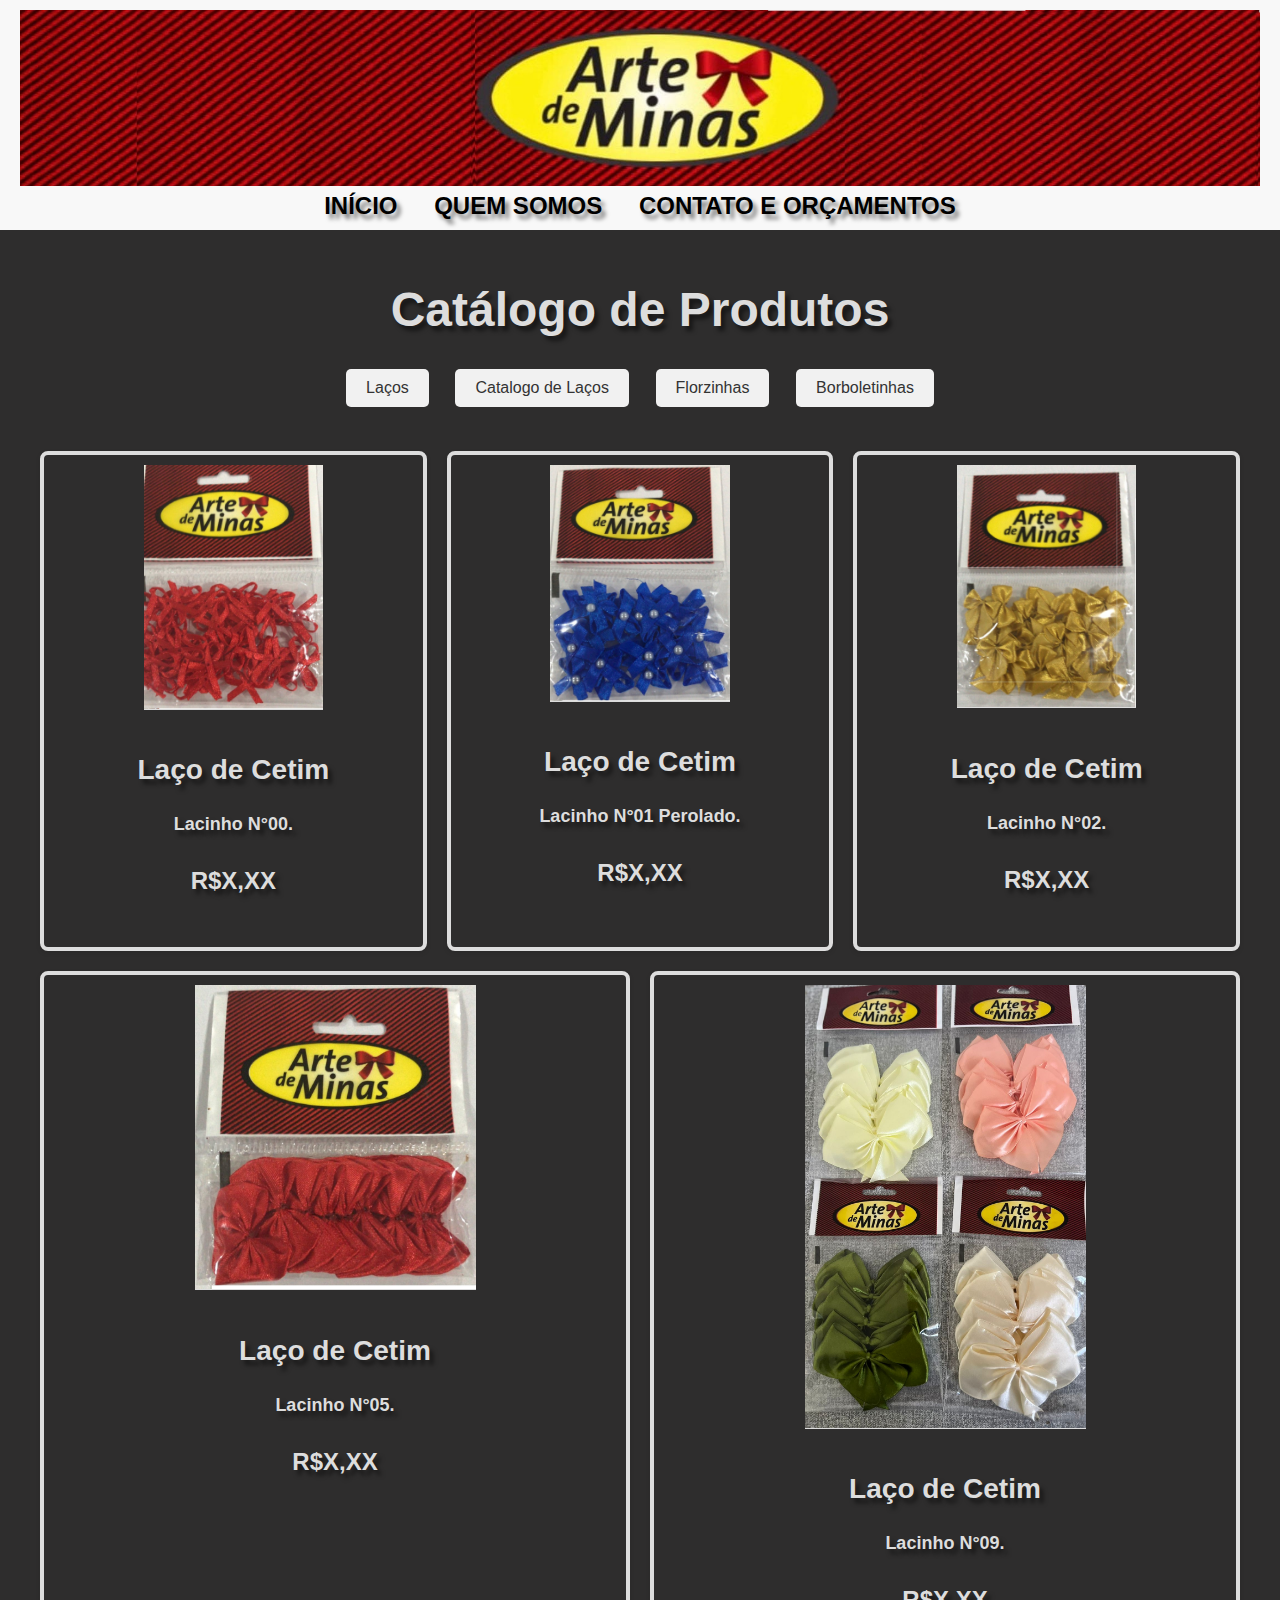
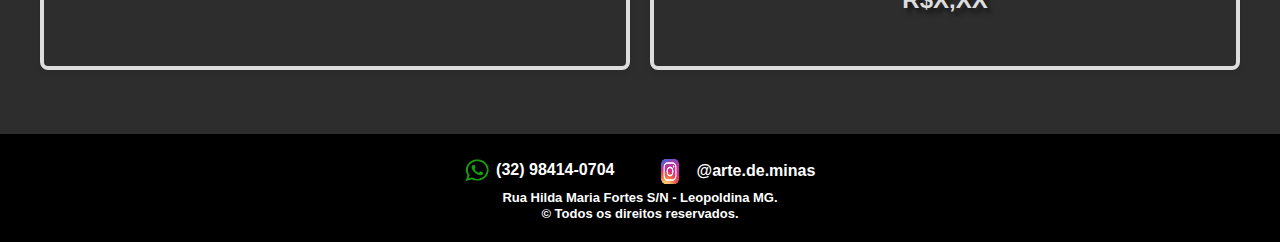
==== catalogo.html @ fa21dc30 "Add files via upload" ====
<!DOCTYPE html>
<html lang="pt-br">
<head>
    <meta charset="UTF-8">
    <meta name="viewport" content="width=device-width, initial-scale=1.0">
    <link rel="stylesheet" href="style.css">
    <title>Arte de Minas - Catálogo</title>
</head>
<body>
    <header>
        <div id="topo">
            <img src="images/logo1.jpg" alt="Logo da loja"/>
        </div>
        <nav>
            <ul>
                <li><a href="index.html">INÍCIO</a></li>
                <li><a href="quemsomos.html">QUEM SOMOS</a></li>
                <li><a href="contato.html">CONTATO E ORÇAMENTOS</a></li>
            </ul>
        </nav>
    </header>
    <main>
        <h1>Catálogo de Produtos</h1>
        <div id="category-buttons">
            <button onclick="loadProducts('laços')">Laços</button>
            <button onclick="loadProducts('catalogo')">Catalogo de Laços</button>
            <button onclick="loadProducts('florzinhas')">Florzinhas</button>
            <button onclick="loadProducts('borboletinhas')">Borboletinhas</button>
        </div>
        <section id="catalogo">
            <ul id="produtos" class="produtos__lista">
                <!-- Produtos serão injetados aqui via JavaScript -->
            </ul>
        </section>
    </main>
    <div id="productModal" class="modal">
        <div class="modal-content">
            <span class="close">&times;</span>
            <img id="modalImage" src="" alt="Produto">
            <div id="modalDescription" class="modal-description"></div>
        </div>
    </div>
    <footer>
        <div class="footer-content">
            <a href="https://wa.me/32984140704" target="_blank" class="footer-link">
                <img src="images/zap.png" alt="WhatsApp" class="footer-icon"/>
                (32) 98414-0704
            </a>
            <a href="https://www.instagram.com/arte.de.minas" target="_blank" class="footer-link instagram">
                <img src="images/inst.png" alt="Instagram" class="footer-icon"/>
                @arte.de.minas
            </a>
            <p>Rua Hilda Maria Fortes S/N - Leopoldina MG.</p>
            <p>&copy; Todos os direitos reservados.</p>
        </div>
    </footer>
    <script src="script.js"></script>
</body>
</html>
---- style.css ----
body {
    font-family: Arial, sans-serif;
    margin: 0;
    padding: 0;
    color: #ddd;
    font-weight: bolder;
    font-size:x-large;
}

header {
    background-color: #f8f8f8;
    padding: 10px 20px;
}
.header .menu {
    display: flex; /* Layout flexível para os itens do menu */
}

main p {
    font-size: large;
}

#topo {
    text-align: center;
}

#topo img {
    max-width: 100%;
    height: auto;
}

nav ul {
    list-style: none;
    padding: 0;
    margin: 0;
    text-align: center;
}

nav ul li {
    display: inline;
    margin: 0 15px;
}

nav ul li a {
    text-decoration: none;
    color: #000;
    font-weight: bold;
}

main {
    padding: 20px;
    text-align: center;
}

footer {
    background-color: #000;
    color: #fff;
    padding: 20px;
    text-align: center;
}

footer p {
    margin: 1px 0; /* Espaçamento vertical reduzido */
    font-size: 13px; /* Tamanho da fonte reduzido */
}

.footer-content {
    max-width: 1200px;
    margin: 0 auto;
}

.footer-link {
    display: inline-block;
    color: #fff;
    text-decoration: none;
    margin: 0 15px;
    font-size: 16px;
}

.footer-link:hover {
    text-decoration: underline;
}

.footer-icon {
    vertical-align: middle;
    width: 24px;
    height: 24px;
    margin-right: 8px;
}

.footer-link.instagram .footer-icon {
    width: 38px;
    height: 35px;
}

/* Estilos específicos para a lista de produtos */
.produtos__lista {
    display: flex;
    flex-wrap: wrap; /* Permite que os itens se movam para a linha seguinte se necessário */
    gap: 20px; /* Espaçamento entre os itens */
    padding: 20px;
}

/* Estilo para cada item do produto */
.produtos__lista__item {
    flex: 1 1 calc(30% - 20px); /* Cada item ocupa 50% da largura menos o espaçamento */
    box-sizing: border-box;
    border: 4px solid #dddddd; /* Borda dos itens */
    border-radius: 8px; /* Bordas arredondadas */
    overflow: hidden; /* Esconde partes que excedem o container */
    box-shadow: 0 2px 5px rgba(0, 0, 0, 0.1); /* Sombra leve */
    padding: 10px;
}

/* Estilo para a imagem do produto */
.produtos__lista__item img {
    width: 50%;
    height: auto;
    border-bottom: 1px solid #ddd; /* Borda inferior entre imagem e informações */
}

/* Estilo para as informações do produto */
.produtos__lista__item__conteudo__informacoes {
    padding: 10px;
}

body {
    background-color: #2e2d2d; /* Caminho para a imagem de fundo */
    background-size:contain; /* Faz a imagem cobrir toda a área do fundo */
    background-position: center; /* Centraliza a imagem no fundo */
    background-repeat: repeat; /* Evita que a imagem se repita */
    margin: 0;
    font-family: Arial, sans-serif; /* Fonte padrão para o site */
    text-shadow: 4px 5px 4px rgba(0, 0, 0, 0.5); /* Sombra preta com transparência */
}

body a {
    color: #ffffff; /* Cor do texto do link */
    text-decoration: none; /* Remove o sublinhado dos links */
    font-weight: bold; /* Torna o texto do link em negrito */
}

body a:hover {
    color: #5014b6; /* Cor do texto quando o mouse passa sobre o link */
}

/* Estilo específico para ícones dos links */
body .footer-icon {
    width: 24px; /* Ajuste o tamanho do ícone */
    height: 24px;
    margin-right: 3px; /* Espaçamento entre o ícone e o texto */
}

/* Estilo específico para o link do Instagram */
body .instagram-link {
    color: #e1306c; /* Cor personalizada para o link do Instagram */
}

body .instagram-link:hover {
    color: #f4f4f4; /* Cor do texto quando o mouse passa sobre o link */
}

/* Estilo específico para o link do WhatsApp */
body .whatsapp-link {
    color: #25d366; /* Cor personalizada para o link do WhatsApp */
}

body .whatsapp-link:hover {
    color: #f4f4f4; /* Cor do texto quando o mouse passa sobre o link */
}
.modal {
    display: none; /* Oculta o modal por padrão */
    position: fixed; /* Fixa o modal na tela */
    z-index: 1000; /* Coloca o modal acima de outros elementos */
    left: 0;
    top: 0;
    width: 100%;
    height: 100%;
    overflow: auto; /* Adiciona rolagem se necessário */
    background-color: rgba(0,0,0,0.8); /* Fundo semitransparente */
}

/* Estilo do Conteúdo do Modal */
.modal-content {
    background-color: #fff;
    margin: 15% auto; /* Centraliza o modal na tela */
    padding: 20px;
    border: 1px solid #888;
    width: 80%; /* Largura do modal */
    max-width: 600px; /* Largura máxima do modal */
}

/* Estilo do Botão de Fechar */
.close {
    color: #aaa;
    float: right;
    font-size: 28px;
    font-weight: bold;
}

.close:hover,
.close:focus {
    color: black;
    text-decoration: none;
    cursor: pointer;
}

/* Estilo da Imagem do Modal */
#modalImage {
    width: 100%; /* Imagem ocupa a largura do modal */
    height: auto; /* Mantém a proporção da imagem */
}

/* Estilo da Descrição do Modal */
.modal-description {
    padding: 10px 0;
    font-size: 18px;
    line-height: 1.5;
    color: #000;
}

#category-buttons {
    text-align: center;
    margin-bottom: 20px;
}

#category-buttons button {
    padding: 10px 20px;
    margin: 0 10px;
    cursor: pointer;
    border: none;
    background-color: #f1f1f1;
    color: #333;
    font-size: 16px;
    border-radius: 5px;
}

#category-buttons button:hover {
    background-color: #ddd;
}
.categoria-laços h2 {
    color: #FF6347; /* Exemplo de cor personalizada para 'Laços' */
    font-size: 2em;
    text-align: center;
}
.categoria-catalogo h2 {
    color: #FF6347; /* Exemplo de cor personalizada para 'Laços' */
    font-size: 2em;
    text-align: center;
}
.categoria-florzinhas h2 {
    color: #32CD32; /* Exemplo de cor personalizada para 'Florzinhas' */
    font-size: 2em;
    text-align: center;
}

.categoria-borboletinhas h2 {
    color: #1E90FF; /* Exemplo de cor personalizada para 'Borboletinhas' */
    font-size: 2em;
    text-align: center;
}

/* Adiciona espaço e formatação para o título */
.produtos__categoria h2 {
    margin-bottom: 20px;
}

#quem-somos {
    display: flex;
    align-items: flex-start; /* Alinha o conteúdo ao topo */
    justify-content: space-around;
    margin: 20px 0;
    padding: 20px;
    background: rgba(45, 44, 44, 0.8);
    border-radius: 10px;
}

.empresa-foto {
    max-width: 45%;
    border-radius: 10px;
}

.empresa-texto {
    max-width: 50%;
}

.empresa-texto h1 {
    font-size: 36px; /* Aumenta o tamanho da fonte */
    margin-bottom: 45px;
    text-shadow: 2px 2px 4px rgb(255, 3, 3); /* Adiciona sombra ao texto */
}

.empresa-texto p {
    font-size: 16px;
    line-height: 2;
    margin-bottom: 30px;
}
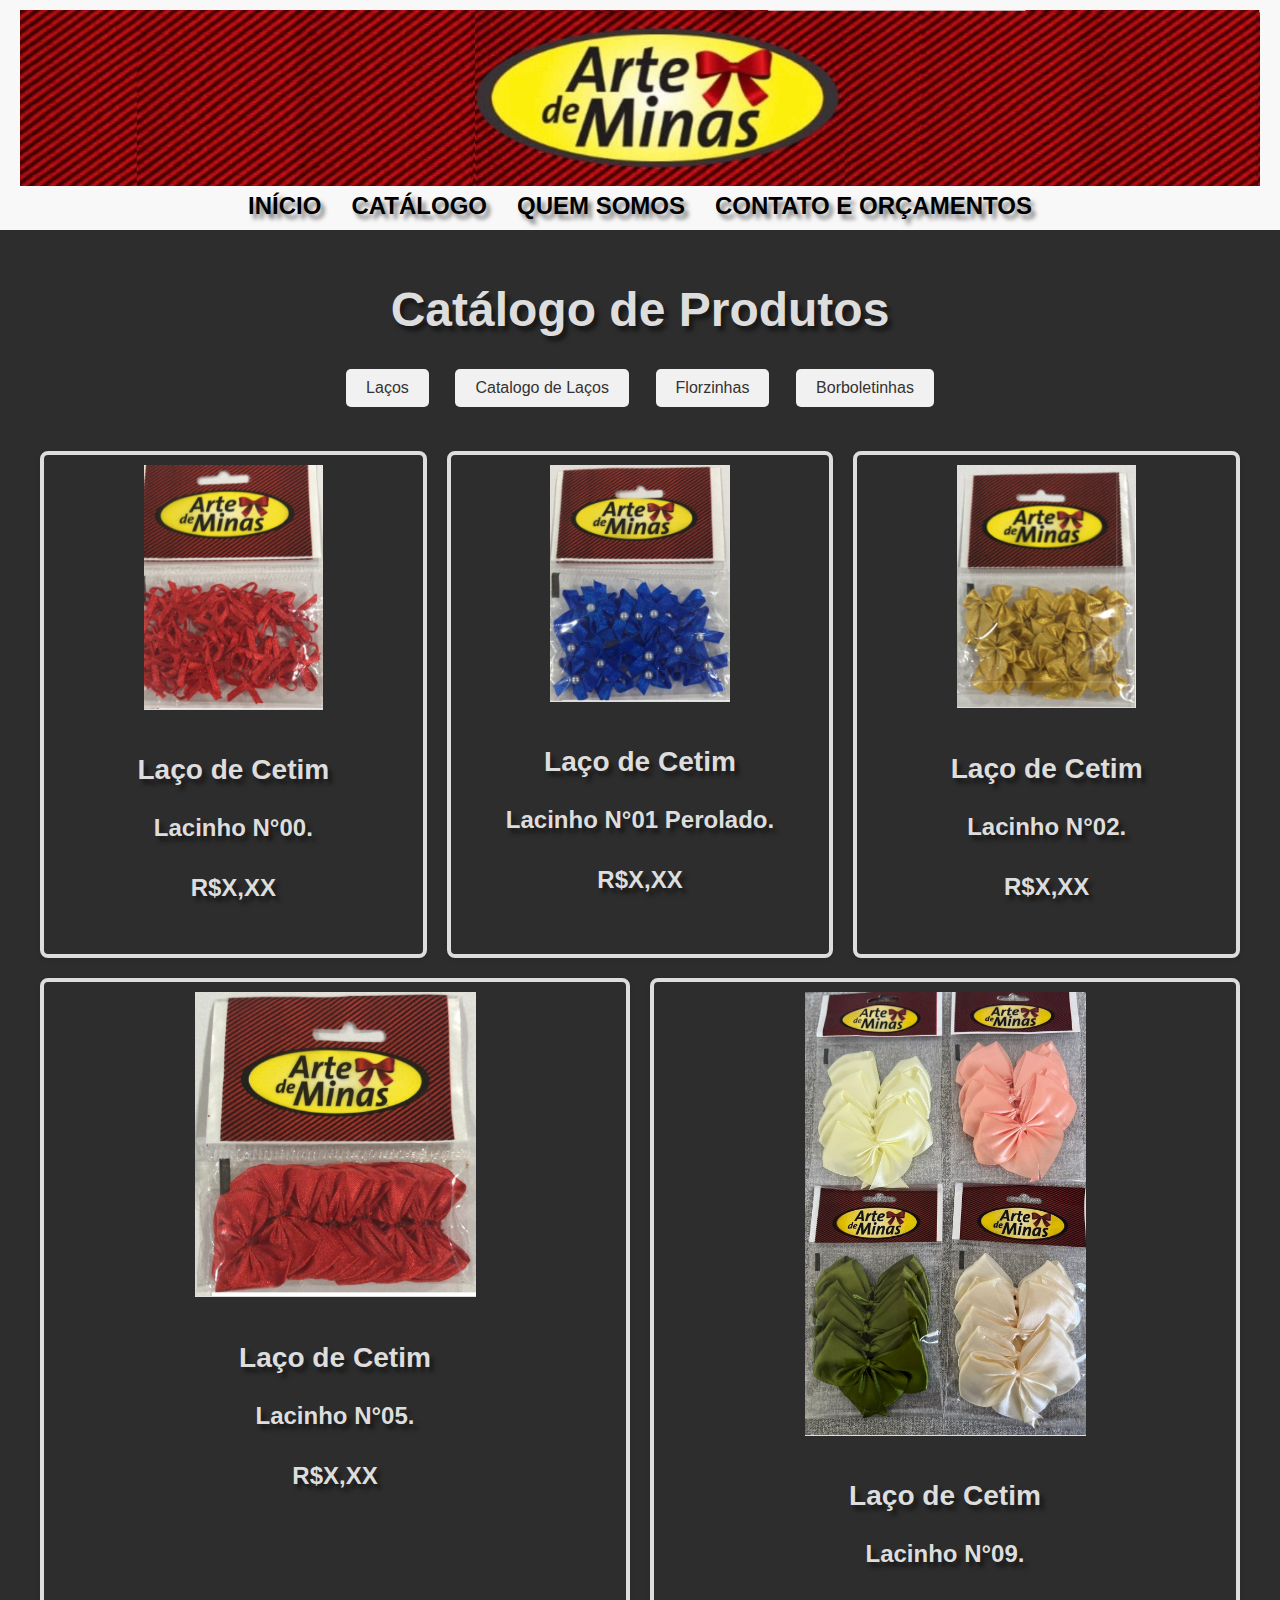
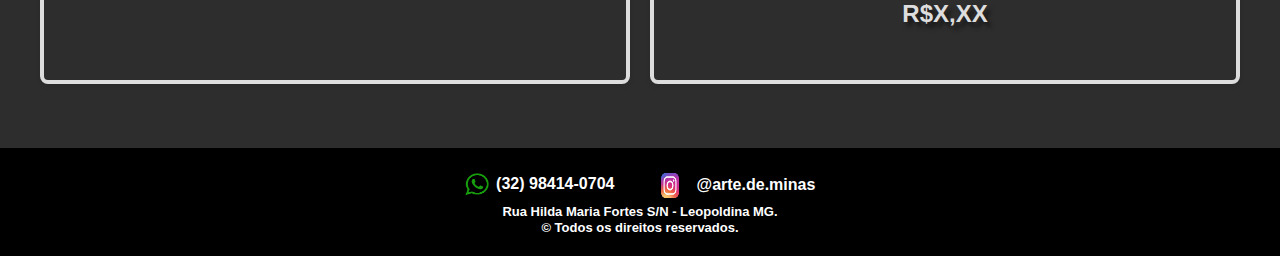
==== commit 90ec68ee: "Add files via upload" ====
--- a/catalogo.html
+++ b/catalogo.html
@@ -14,6 +14,7 @@
         <nav>
             <ul>
                 <li><a href="index.html">INÍCIO</a></li>
+                <li><a href="catalogo.html">CATÁLOGO</a></li>
                 <li><a href="quemsomos.html">QUEM SOMOS</a></li>
                 <li><a href="contato.html">CONTATO E ORÇAMENTOS</a></li>
             </ul>
@@ -22,10 +23,10 @@
     <main>
         <h1>Catálogo de Produtos</h1>
         <div id="category-buttons">
-            <button onclick="loadProducts('laços')">Laços</button>
-            <button onclick="loadProducts('catalogo')">Catalogo de Laços</button>
-            <button onclick="loadProducts('florzinhas')">Florzinhas</button>
-            <button onclick="loadProducts('borboletinhas')">Borboletinhas</button>
+            <button id="btnLacos">Laços</button>
+            <button id="btnCatalogo">Catalogo de Laços</button>
+            <button id="btnFlorzinhas">Florzinhas</button>
+            <button id="btnBorboletinhas">Borboletinhas</button>
         </div>
         <section id="catalogo">
             <ul id="produtos" class="produtos__lista">
--- a/style.css
+++ b/style.css
@@ -4,19 +4,21 @@
     padding: 0;
     color: #ddd;
     font-weight: bolder;
-    font-size:x-large;
+    font-size: x-large;
+    background-color: #2e2d2d;
+    background-size: contain;
+    background-position: center;
+    background-repeat: repeat;
+    text-shadow: 4px 5px 4px rgba(0, 0, 0, 0.5);
 }
 
 header {
     background-color: #f8f8f8;
     padding: 10px 20px;
 }
-.header .menu {
-    display: flex; /* Layout flexível para os itens do menu */
-}
-
-main p {
-    font-size: large;
+
+header nav {
+    position: relative;
 }
 
 #topo {
@@ -33,10 +35,11 @@
     padding: 0;
     margin: 0;
     text-align: center;
+    display: flex; /* Alinha itens em linha para desktop */
+    justify-content: center;
 }
 
 nav ul li {
-    display: inline;
     margin: 0 15px;
 }
 
@@ -59,8 +62,8 @@
 }
 
 footer p {
-    margin: 1px 0; /* Espaçamento vertical reduzido */
-    font-size: 13px; /* Tamanho da fonte reduzido */
+    margin: 1px 0;
+    font-size: 13px;
 }
 
 .footer-content {
@@ -92,104 +95,86 @@
     height: 35px;
 }
 
-/* Estilos específicos para a lista de produtos */
 .produtos__lista {
     display: flex;
-    flex-wrap: wrap; /* Permite que os itens se movam para a linha seguinte se necessário */
-    gap: 20px; /* Espaçamento entre os itens */
-    padding: 20px;
-}
-
-/* Estilo para cada item do produto */
+    flex-wrap: wrap;
+    gap: 20px;
+    padding: 20px;
+}
+
 .produtos__lista__item {
-    flex: 1 1 calc(30% - 20px); /* Cada item ocupa 50% da largura menos o espaçamento */
+    flex: 1 1 calc(30% - 20px);
     box-sizing: border-box;
-    border: 4px solid #dddddd; /* Borda dos itens */
-    border-radius: 8px; /* Bordas arredondadas */
-    overflow: hidden; /* Esconde partes que excedem o container */
-    box-shadow: 0 2px 5px rgba(0, 0, 0, 0.1); /* Sombra leve */
+    border: 4px solid #dddddd;
+    border-radius: 8px;
+    overflow: hidden;
+    box-shadow: 0 2px 5px rgba(0, 0, 0, 0.1);
     padding: 10px;
 }
 
-/* Estilo para a imagem do produto */
 .produtos__lista__item img {
     width: 50%;
     height: auto;
-    border-bottom: 1px solid #ddd; /* Borda inferior entre imagem e informações */
-}
-
-/* Estilo para as informações do produto */
+    border-bottom: 1px solid #ddd;
+}
+
 .produtos__lista__item__conteudo__informacoes {
     padding: 10px;
 }
 
-body {
-    background-color: #2e2d2d; /* Caminho para a imagem de fundo */
-    background-size:contain; /* Faz a imagem cobrir toda a área do fundo */
-    background-position: center; /* Centraliza a imagem no fundo */
-    background-repeat: repeat; /* Evita que a imagem se repita */
-    margin: 0;
-    font-family: Arial, sans-serif; /* Fonte padrão para o site */
-    text-shadow: 4px 5px 4px rgba(0, 0, 0, 0.5); /* Sombra preta com transparência */
-}
-
 body a {
-    color: #ffffff; /* Cor do texto do link */
-    text-decoration: none; /* Remove o sublinhado dos links */
-    font-weight: bold; /* Torna o texto do link em negrito */
+    color: #ffffff;
+    text-decoration: none;
+    font-weight: bold;
 }
 
 body a:hover {
-    color: #5014b6; /* Cor do texto quando o mouse passa sobre o link */
-}
-
-/* Estilo específico para ícones dos links */
+    color: #5014b6;
+}
+
 body .footer-icon {
-    width: 24px; /* Ajuste o tamanho do ícone */
+    width: 24px;
     height: 24px;
-    margin-right: 3px; /* Espaçamento entre o ícone e o texto */
-}
-
-/* Estilo específico para o link do Instagram */
+    margin-right: 3px;
+}
+
 body .instagram-link {
-    color: #e1306c; /* Cor personalizada para o link do Instagram */
+    color: #e1306c;
 }
 
 body .instagram-link:hover {
-    color: #f4f4f4; /* Cor do texto quando o mouse passa sobre o link */
-}
-
-/* Estilo específico para o link do WhatsApp */
+    color: #f4f4f4;
+}
+
 body .whatsapp-link {
-    color: #25d366; /* Cor personalizada para o link do WhatsApp */
+    color: #25d366;
 }
 
 body .whatsapp-link:hover {
-    color: #f4f4f4; /* Cor do texto quando o mouse passa sobre o link */
-}
+    color: #f4f4f4;
+}
+
 .modal {
-    display: none; /* Oculta o modal por padrão */
-    position: fixed; /* Fixa o modal na tela */
-    z-index: 1000; /* Coloca o modal acima de outros elementos */
+    display: none;
+    position: fixed;
+    z-index: 1000;
     left: 0;
     top: 0;
     width: 100%;
     height: 100%;
-    overflow: auto; /* Adiciona rolagem se necessário */
-    background-color: rgba(0,0,0,0.8); /* Fundo semitransparente */
-}
-
-/* Estilo do Conteúdo do Modal */
+    overflow: auto;
+    background-color: rgba(0, 0, 0, 0.8);
+}
+
 .modal-content {
     background-color: #fff;
-    margin: 15% auto; /* Centraliza o modal na tela */
+    margin: 15% auto;
     padding: 20px;
     border: 1px solid #888;
-    width: 80%; /* Largura do modal */
-    max-width: 600px; /* Largura máxima do modal */
-}
-
-/* Estilo do Botão de Fechar */
+    width: 80%;
+    max-width: 600px;
+}
+
 .close {
     color: #aaa;
     float: right;
@@ -204,13 +189,11 @@
     cursor: pointer;
 }
 
-/* Estilo da Imagem do Modal */
 #modalImage {
-    width: 100%; /* Imagem ocupa a largura do modal */
-    height: auto; /* Mantém a proporção da imagem */
-}
-
-/* Estilo da Descrição do Modal */
+    width: 100%;
+    height: auto;
+}
+
 .modal-description {
     padding: 10px 0;
     font-size: 18px;
@@ -237,36 +220,38 @@
 #category-buttons button:hover {
     background-color: #ddd;
 }
+
+.categoria-laços h2,
+.categoria-catalogo h2,
+.categoria-florzinhas h2,
+.categoria-borboletinhas h2 {
+    font-size: 2em;
+    text-align: center;
+}
+
 .categoria-laços h2 {
-    color: #FF6347; /* Exemplo de cor personalizada para 'Laços' */
-    font-size: 2em;
-    text-align: center;
-}
+    color: #FF6347;
+}
+
 .categoria-catalogo h2 {
-    color: #FF6347; /* Exemplo de cor personalizada para 'Laços' */
-    font-size: 2em;
-    text-align: center;
-}
+    color: #FF6347;
+}
+
 .categoria-florzinhas h2 {
-    color: #32CD32; /* Exemplo de cor personalizada para 'Florzinhas' */
-    font-size: 2em;
-    text-align: center;
+    color: #32CD32;
 }
 
 .categoria-borboletinhas h2 {
-    color: #1E90FF; /* Exemplo de cor personalizada para 'Borboletinhas' */
-    font-size: 2em;
-    text-align: center;
-}
-
-/* Adiciona espaço e formatação para o título */
+    color: #1E90FF;
+}
+
 .produtos__categoria h2 {
     margin-bottom: 20px;
 }
 
 #quem-somos {
     display: flex;
-    align-items: flex-start; /* Alinha o conteúdo ao topo */
+    align-items: flex-start;
     justify-content: space-around;
     margin: 20px 0;
     padding: 20px;
@@ -284,13 +269,63 @@
 }
 
 .empresa-texto h1 {
-    font-size: 36px; /* Aumenta o tamanho da fonte */
+    font-size: 36px;
     margin-bottom: 45px;
-    text-shadow: 2px 2px 4px rgb(255, 3, 3); /* Adiciona sombra ao texto */
+    text-shadow: 2px 2px 4px rgb(255, 3, 3);
 }
 
 .empresa-texto p {
     font-size: 16px;
     line-height: 2;
     margin-bottom: 30px;
+}
+
+/* Menu específico para dispositivos móveis */
+.menu-toggle {
+    display: none; /* Oculta o botão em telas maiores */
+}
+
+.menu-toggle button {
+    background: none;
+    border: none;
+    cursor: pointer;
+}
+
+.menu-toggle img {
+    width: 24px; /* Ajuste o tamanho conforme necessário */
+    height: auto;
+}
+
+/* Menu oculto */
+.hidden {
+    display: none;
+}
+
+/* Estilos específicos para dispositivos móveis */
+@media only screen and (max-width: 768px) {
+    /* Botão do menu visível em dispositivos móveis */
+    .menu-toggle {
+        display: block;
+        text-align: center;
+        margin: 10px;
+    }
+
+    /* Menu oculto por padrão em dispositivos móveis */
+    #nav-menu {
+        display: none;
+        flex-direction: column;
+        width: 100%;
+        text-align: center;
+        background-color: #f8f8f8;
+    }
+
+    /* Menu visível quando a classe 'show' é adicionada */
+    #nav-menu.show {
+        display: flex;
+    }
+
+    /* Menu itens no formato de coluna */
+    #nav-menu li {
+        margin: 10px 0;
+    }
 }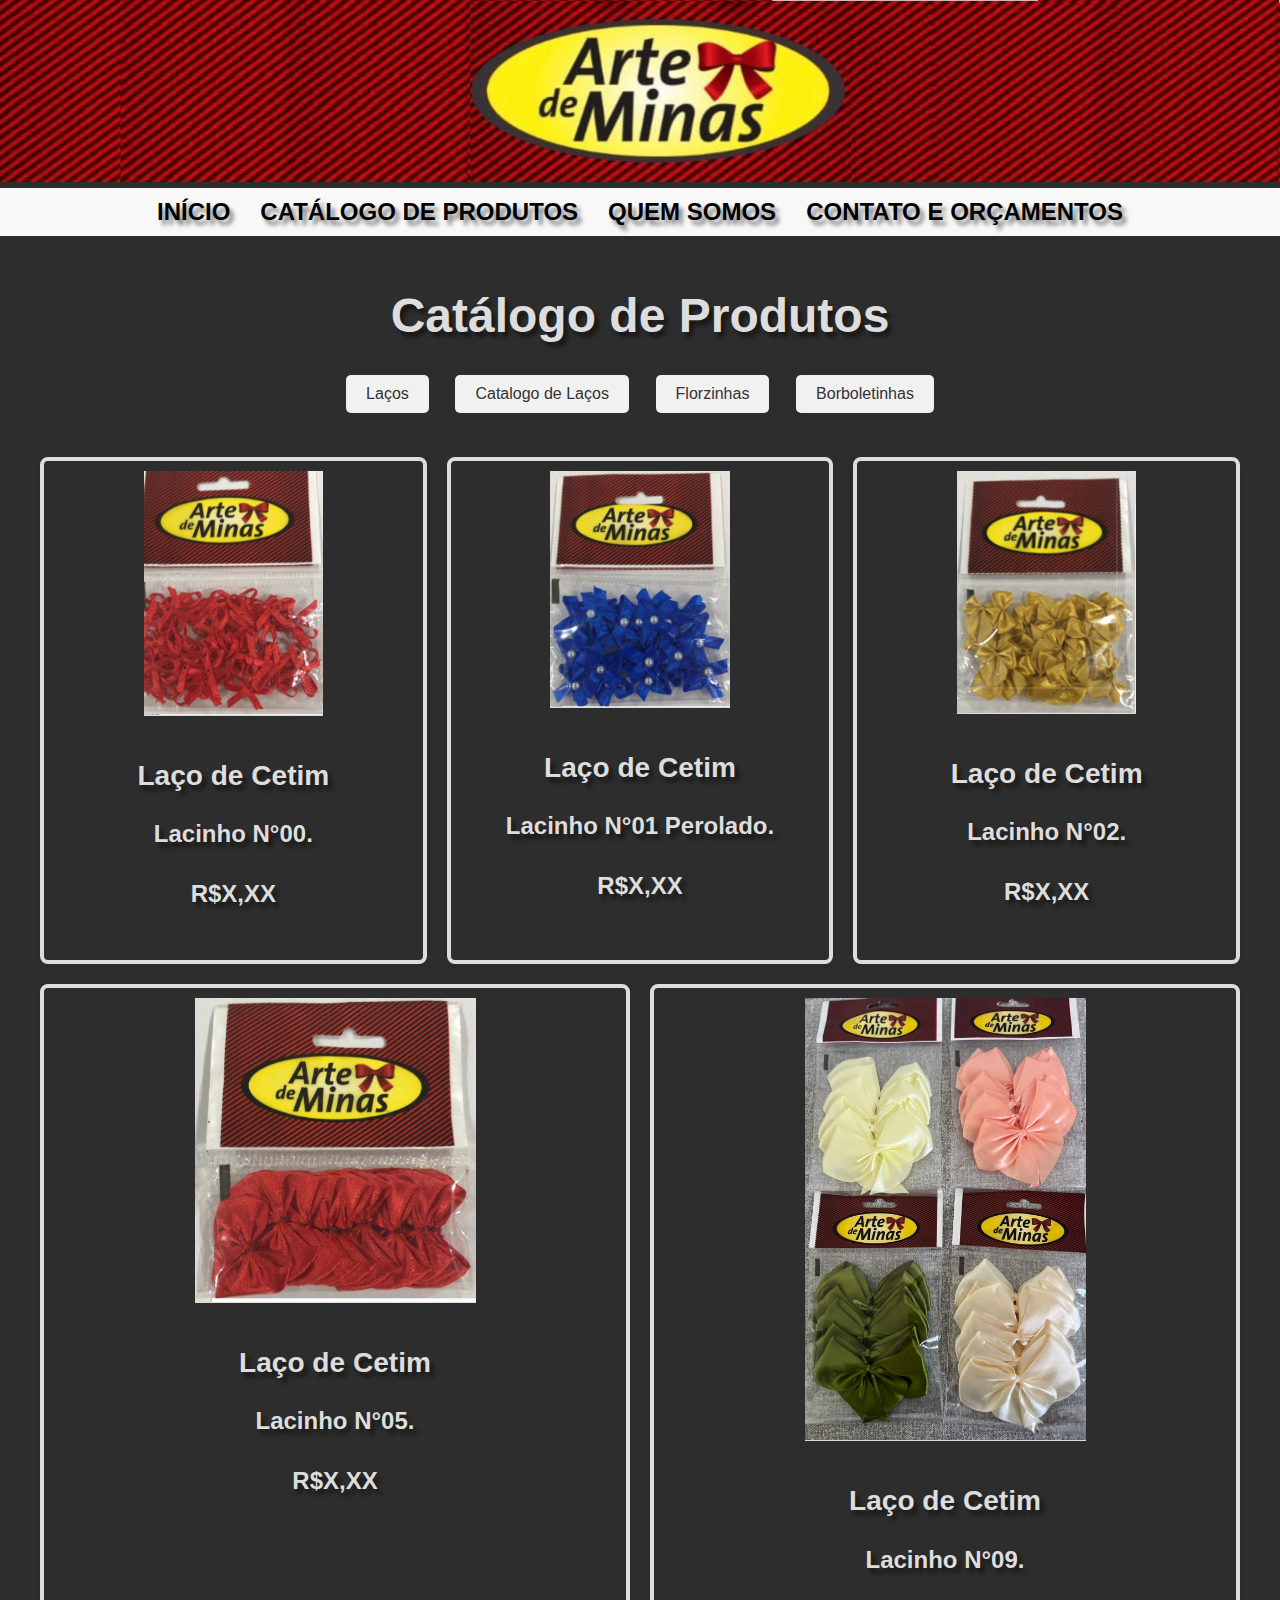
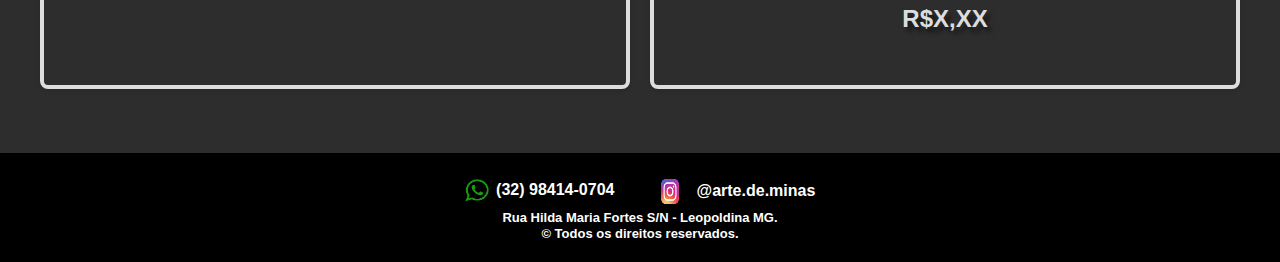
==== commit 8e9492f4: "Update catalogo.html" ====
--- a/catalogo.html
+++ b/catalogo.html
@@ -7,14 +7,21 @@
     <title>Arte de Minas - Catálogo</title>
 </head>
 <body>
+     <div id="topo">
+        <img src="images/logo1.jpg" alt="Logo da loja"/>
+    </div>
     <header>
-        <div id="topo">
-            <img src="images/logo1.jpg" alt="Logo da loja"/>
-        </div>
         <nav>
-            <ul>
+            <!-- Botão do menu visível apenas em dispositivos móveis -->
+            <div class="menu-toggle">
+                <button id="menu-button" aria-label="Abrir menu">
+                    <img src="images/icon.png" alt="Menu">
+                </button>
+            </div>
+            <!-- Menu padrão visível em desktops -->
+            <ul id="nav-menu">
                 <li><a href="index.html">INÍCIO</a></li>
-                <li><a href="catalogo.html">CATÁLOGO</a></li>
+                <li><a href="catalogo.html">CATÁLOGO DE PRODUTOS</a></li>
                 <li><a href="quemsomos.html">QUEM SOMOS</a></li>
                 <li><a href="contato.html">CONTATO E ORÇAMENTOS</a></li>
             </ul>
@@ -57,4 +64,4 @@
     </footer>
     <script src="script.js"></script>
 </body>
-</html>+</html>
--- a/style.css
+++ b/style.css
@@ -328,4 +328,32 @@
     #nav-menu li {
         margin: 10px 0;
     }
+}
+
+/* Estilos específicos para dispositivos móveis */
+@media only screen and (max-width: 768px) {
+    /* Botões de categoria no dispositivo móvel */
+    #category-buttons {
+        display: flex;
+        flex-direction: column; /* Empilha os botões verticalmente */
+        align-items: center; /* Alinha os botões ao centro */
+        margin: 10px;
+    }
+
+    #category-buttons button {
+        width: 100%; /* Botões ocupam a largura total */
+        margin: 5px 0; /* Espaçamento entre os botões */
+        font-size: 18px; /* Tamanho da fonte ajustado */
+    }
+
+    .produtos__lista {
+        flex-direction: column; /* Empilha os itens de produto verticalmente */
+        align-items: center; /* Alinha os itens ao centro */
+    }
+
+    .produtos__lista__item {
+        width: 100%; /* Itens de produto ocupam a largura total */
+        max-width: 400px; /* Limita a largura máxima dos itens de produto */
+        margin: 10px 0; /* Espaçamento entre os itens de produto */
+    }
 }